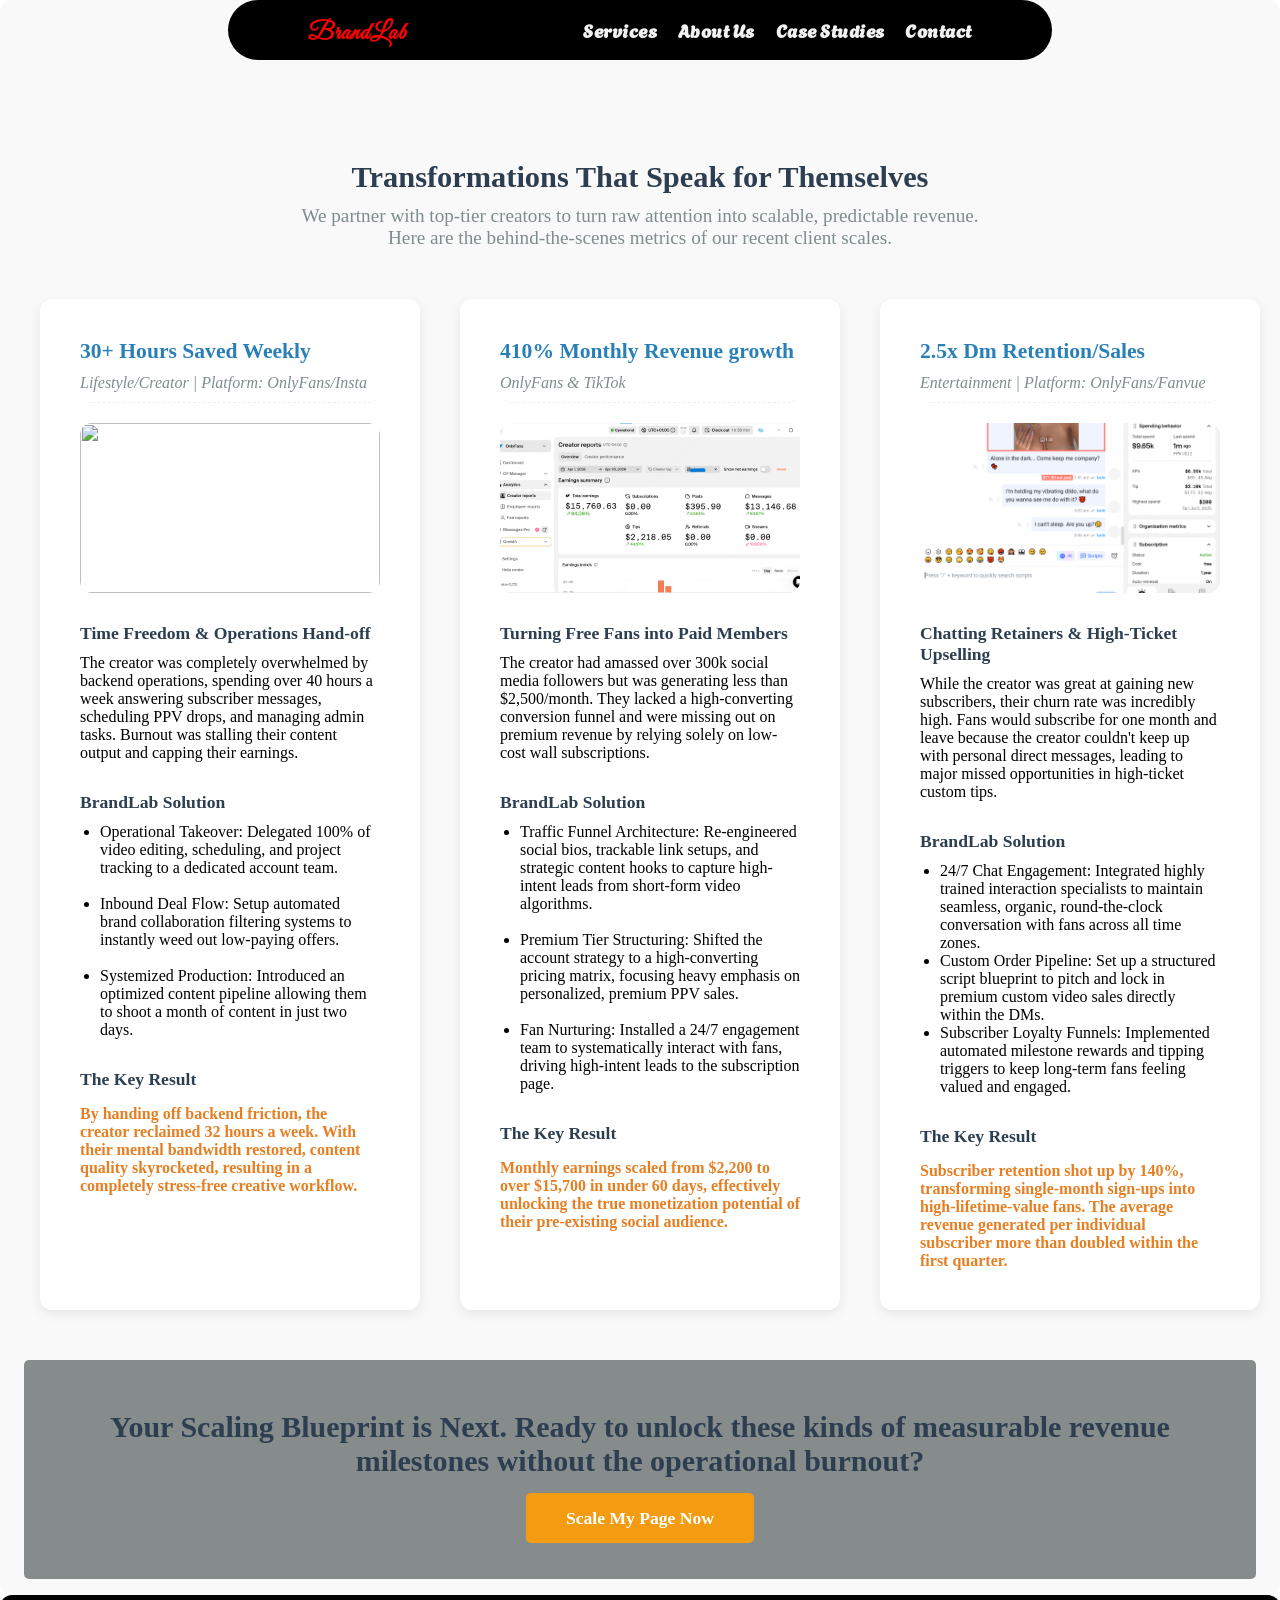
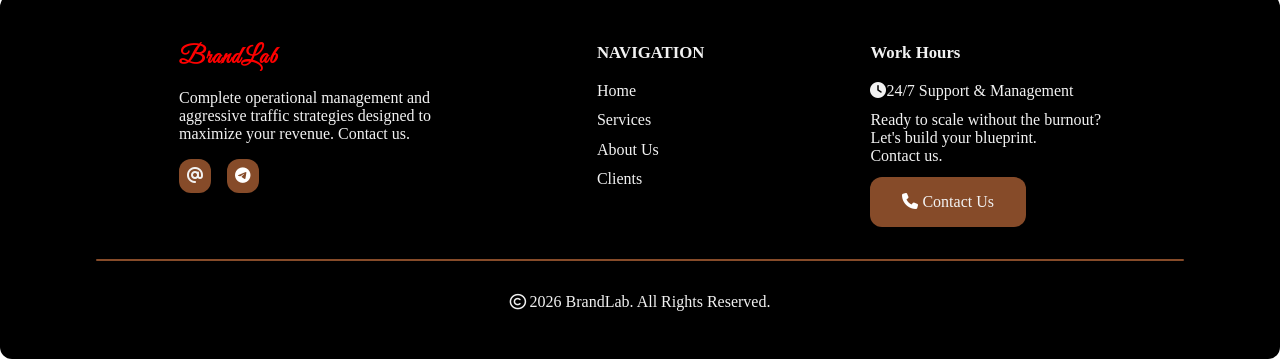
==== casestydy.html @ dfa3610f "Add files via upload" ====
<!DOCTYPE html>
<html lang="en">
  <head> 
    <meta charset="UTF-8" />
    <meta name="viewport" content="width=device-width, initial-scale=1.0" />
    <title>BrandLab Success Stories | Case Studies</title>
    <link rel="stylesheet" href="./style.css" />
    <link
      rel="stylesheet"
      href="https://cdnjs.cloudflare.com/ajax/libs/font-awesome/6.5.1/css/all.min.css"
      integrity="sha512-DTOQO9RWCH3ppGqcWaEA1BIZOC6xxalwEsw9c2QQeAIftl+Vegovlnee1c9QX4TctnWMn13TZye+giMm8e2LwA=="
      crossorigin="anonymous"
      referrerpolicy="no-referrer"
    />
    <link rel="stylesheet" href="./casestudy.css" />
  </head>
  <body>
    <section id="caseStudies" class="case-studies-main">
      <header class="the-header">
        <div class="logo-container"><h1>BrandLab</h1></div>

        <div class="navigation">
          <div class="nav-one"><a href="index.html#services">Services</a></div>
          <div class="nav-one nav-two">
            <a href="index.html#about">About Us</a>
          </div> 
          <div class="nav-one nav-three">
            <a href="#caseStudies">Case Studies</a>
          </div>
          <div class="nav-one"><a href="index.html#footer">Contact</a></div>
        </div>

        <button class="menu-toggle" id="menuToggle">
          <div class="hamburger"><i class="fa-solid fa-bars"></i></div>
        </button>
      </header>

      <div class="case-studies-header">
        <h1>Transformations That Speak for Themselves</h1>
        <p>
          We partner with top-tier creators to turn raw attention into scalable, predictable revenue. Here are the behind-the-scenes metrics of our recent client scales.
        </p>
      </div>

      <!-- Mark J. | -->

      <div class="case-study-grid">
        <div class="case-study-item">
          <h2>30+ Hours Saved Weekly</h2>
          <div class="client-meta">
            Lifestyle/Creator | Platform: OnlyFans/Insta
          </div>

          <div class="img-container">
            <img src="./images/creator Relief.jpg" alt="" />
          </div>

          <h3>Time Freedom & Operations Hand-off</h3>
          <p>
            The creator was completely overwhelmed by backend operations, spending over 40 hours a week answering subscriber messages, scheduling PPV drops, and managing admin tasks. Burnout was stalling their content output and capping their earnings.
          </p>

          <h3>BrandLab Solution</h3>
          <ul>
            <li>
              Operational Takeover: Delegated 100% of video editing, scheduling, and project tracking to a dedicated account team.
            </li> <br>
            <li>
              Inbound Deal Flow: Setup automated brand collaboration filtering systems to instantly weed out low-paying offers.
            </li><br>
            <li>
              Systemized Production: Introduced an optimized content pipeline allowing them to shoot a month of content in just two days.
            </li>
          </ul>

          <h3>The Key Result</h3>
          <p class="key-result">
            By handing off backend friction, the creator reclaimed 32 hours a week. With their mental bandwidth restored, content quality skyrocketed, resulting in a completely stress-free creative workflow.
          </p>
        </div>

        <!-- David L. |  -->

        <div class="case-study-item">
          <h2>410% Monthly Revenue growth</h2>
          <div class="client-meta">
            OnlyFans & TikTok
          </div>

          <div class="img-container">
            <img src="./images/SALES APRIL 15k.png" alt="" />
          </div>

          <h3>Turning Free Fans into Paid Members</h3>
          <p>
            The creator had amassed over 300k social media followers but was generating less than $2,500/month. They lacked a high-converting conversion funnel and were missing out on premium revenue by relying solely on low-cost wall subscriptions.
          </p>

          <h3>BrandLab Solution</h3>
          <ul>
            <li>
              Traffic Funnel Architecture: Re-engineered social bios, trackable link setups, and strategic content hooks to capture high-intent leads from short-form video algorithms.
            </li> <br>
            <li>
              Premium Tier Structuring: Shifted the account strategy to a high-converting pricing matrix, focusing heavy emphasis on personalized, premium PPV sales.
            </li> <br>
            <li>
              Fan Nurturing: Installed a 24/7 engagement team to systematically interact with fans, driving high-intent leads to the subscription page.
            </li>
          </ul>

          <h3>The Key Result</h3>
          <p class="key-result">
            Monthly earnings scaled from $2,200 to over $15,700 in under 60 days, effectively unlocking the true monetization potential of their pre-existing social audience.
          </p>
        </div>

        <!-- Sarah K. |  -->

        <div class="case-study-item">
          <h2>2.5x Dm Retention/Sales</h2>
          <div class="client-meta">
            Entertainment | Platform: OnlyFans/Fanvue
          </div>

          <div id="image-holder" class="img-container">
            <img src="./images/Whale 4 9k.png" alt="" />
          </div>

          <h3>Chatting Retainers & High-Ticket Upselling</h3>
          <p>
            While the creator was great at gaining new subscribers, their churn rate was incredibly high. Fans would subscribe for one month and leave because the creator couldn't keep up with personal direct messages, leading to major missed opportunities in high-ticket custom tips.
          </p>

          <h3>BrandLab Solution</h3>
          <ul>
            <li>
              24/7 Chat Engagement: Integrated highly trained interaction specialists to maintain seamless, organic, round-the-clock conversation with fans across all time zones.
            </li>
            <li>
              Custom Order Pipeline: Set up a structured script blueprint to pitch and lock in premium custom video sales directly within the DMs.
            </li>

            <li>
              Subscriber Loyalty Funnels: Implemented automated milestone rewards and tipping triggers to keep long-term fans feeling valued and engaged.
            </li>
          </ul>

          <h3>The Key Result</h3>
          <p class="key-result">
            Subscriber retention shot up by 140%, transforming single-month sign-ups into high-lifetime-value fans. The average revenue generated per individual subscriber more than doubled within the first quarter.
          </p>
        </div>
      </div>

      <section class="final-cta-section">
        <div class="container">
          <h2
            class="final-cta-heading"
            style="color: #2c3e50; margin-bottom: 10px"
          >
            Your Scaling Blueprint is Next. Ready to unlock these kinds of measurable revenue milestones without the operational burnout?
          </h2>
          <p
            class="final-cta-text"
            style="font-size: 1.1em; margin-bottom: 30px"
          >
 
          </p>
          <a
            href="https://t.me/inthenameofKADE"
            target="_blank"
            class="button-primary"
            style="
              background-color: #f39c12;
              color: white;
              padding: 15px 40px;
              font-size: 1.1em;
              font-weight: bold;
              text-decoration: none;
              border-radius: 5px;
            "
          >
            Scale My Page Now
          </a>
        </div>
      </section>
    </section>
    <section id="footer" class="footer-section">
      <div class="footer-top">
        <div class="row-one">
          <div class="footer-logo">
            <h1>BrandLab</h1>
          </div>

          <div class="footer-link">
            <p>
              Complete operational management and <br> aggressive traffic strategies designed to <br> maximize your revenue. Contact us.
            </p>
          </div>

          <div class="socials">
            <div class="social">
              <a
                href="https://mail.google.com/mail/?view=cm&fs=1&to=thebrandlab.us@gmail.com"
                target="_blank"
              >
                <i class="fa-solid fa-at"></i
              ></a>
            </div>
            <div class="social">
              <a href="https://t.me/inthenameofKADE" target="_blank"><i class="fa-brands fa-telegram" style="color: #ffffff"></i></a>
            </div>
          </div>
        </div>

        <div id="row-two-ms" class="row-two">
          <div class="row-top-h1"><h1>NAVIGATION</h1></div>
          <div class="footer-link"><a href="index.html#home">Home</a></div>
          <div class="footer-link">
            <a href="index.html#services">Services</a>
          </div>
          <div class="footer-link"><a href="index.html#about">About Us</a></div>
          <div class="footer-link"><a href="#success-stories">Clients</a></div>
        </div>

        <div class="row-two">
          <div class="row-top-h1"><h1>Work Hours</h1></div>
          <div class="footer-link">
            <p><i class="fa-solid fa-clock"></i>24/7 Support & Management</p>
          </div>
          <div class="footer-link">
            <p>
              Ready to scale without the burnout? <br> Let's build your blueprint.
              <br />Contact us.
            </p>
          </div>
          <div class="footer-link row-two-button">
            <a href="https://t.me/inthenameofKADE" target="_blank"
              ><i class="fa-solid fa-phone" style="color: #ffffff"></i> Contact
              Us</a>
          </div>
        </div>
      </div>

      <div class="footer-horizontal-line"></div>

      <div class="footer-bottom">
        <p class="footer-link">
          <i class="fa-regular fa-copyright"></i> 2026 BrandLab. All Rights
          Reserved.
        </p>
      </div>
    </section>
    <script src="./script.js"></script>
  </body>
</html>
---- style.css ----
@import url("https://fonts.googleapis.com/css2?family=Great+Vibes&display=swap");
@import url("https://fonts.googleapis.com/css2?family=Agbalumo&display=swap");
@import url("https://fonts.googleapis.com/css2?family=Jim+Nightshade&display=swap");
@import url("https://fonts.googleapis.com/css2?family=Metal+Mania&display=swap");

/* --- New Keyframes for Section Entrance --- */
@keyframes sectionFadeInUp {
  0% {
    opacity: 0;
    transform: translateY(30px);
  }
  100% {
    opacity: 1;
    transform: translateY(0);
  }
}

.our-services-section,
.about-us-section,
.call-to-action-section,
.clients-section,
.final-cta-section,
.footer-section {
  opacity: 0;
  transition: opacity 0s, transform 0s;
}

.js-animate-in {
  animation-name: sectionFadeInUp !important;
  animation-duration: 1s;
  animation-fill-mode: forwards;
  animation-timing-function: ease-out;
  opacity: 1;
}

* {
  box-sizing: border-box;
  border-radius: 0.75rem;
  padding: 0;
  margin: 0;
}
html {
  scroll-behavior: smooth;
}
.the-header {
  padding: 0.7rem 5rem;
  height: auto;
  display: flex;
  flex-direction: row;
  justify-content: center;
  align-items: center;
  column-gap: 11rem;
  border: none;
  border-radius: 3rem;
  z-index: 2;
  background-color: rgba(0, 0, 0, 1);
}

.menu-toggle {
  display: none;
}

.logo-container h1 {
  color: red;
  font-family: "Great Vibes", cursive;
  letter-spacing: 1px;
  padding-top: 0.5rem;
}

.navigation {
  display: flex;
  flex-direction: row;
  justify-content: start;
  align-items: center;
  column-gap: 1.3rem;
}

.nav-one a {
  font-family: "Agbalumo", system-ui;
  text-decoration: none;
  font-weight: 700;
  font-size: 1.1rem;
  color: #f2f2f2;
  letter-spacing: 0.5px;
}

.nav-one a:hover {
  color: #d93a3a;
  border: 1px solid #f2f2f2;
  padding: 0.5rem;
}

.nav-one a:active {
  color: burlywood;
}

.menu-toggle {
  display: none;
}

.hero-section {
  width: 100%;
  min-height: 100vh;
  background-image: url(./images/HeroImage.jpg);
  background-size: cover;
  background-position: center;
  background-repeat: no-repeat;
  display: flex;
  flex-direction: column;
  justify-content: start;
  align-items: center;
}

.hero-overlay {
  width: 100%;
  height: 100vh;
  display: flex;
  flex-direction: column;
  justify-content: center;
  align-items: start;
  padding: 0 6rem;
  background-color: rgba(0, 0, 0, 0.1);
}

.hero-overlay h1 {
  font-size: 2.7rem;
  text-shadow: 1px 2px 1px rgba(255, 255, 255, 0.2);
  font-family: "Metal Mania", system-ui;
}

.hero-overlay p {
  font-size: 1.2rem;
  text-shadow: 3px 3px 2px rgba(0, 0, 0, 1);
  color: white;
  font-family: "Agbalumo", system-ui;
}

.hero-contents {
  width: 100%;
  height: auto;
  display: flex;
  flex-direction: column;
  justify-content: start;
  align-items: flex-start;
  row-gap: 2rem;
}

.hero-contents a {
  width: fit-content;
  padding: 1.5rem;
  background-color: rgba(0, 0, 0);
  color: #f2f2f2;
  font-weight: 700;
  font-size: 1rem;
  text-decoration: none;
  border-radius: 2rem;
}
.hero-contents a:hover {
  background-color: rgba(0, 0, 0);
  color: #797977;
}

.our-services-section {
  width: 100%;
  min-height: 100vh;
  height: auto;
  display: flex;
  flex-direction: column;
  justify-content: start;
  align-items: start;
  padding: 4rem;
  row-gap: 2.5rem;
  z-index: 1000;
}

.our-services-head-and-para {
  width: 100%;
  height: auto;
  justify-items: center;
}

.our-services-heading {
  color: #4b5563;
  font-size: 4rem;
  padding-bottom: 1rem;
}

.our-services-paragragh {
  font-size: 2rem;
  letter-spacing: 1px;
  font-weight: 700;
}

.services-cards {
  height: auto;
  display: flex;
  flex-direction: row;
  justify-content: space-between;
  align-items: start;
}

.first-card {
  width: 32%;
  height: auto;
  display: flex;
  flex-direction: column;
  justify-content: start;
  align-items: center;
  text-align: center;
  row-gap: 1rem;
  padding: 2rem 1rem;
  border: 1px solid blue;
  background-color: #ffffff;
  box-shadow: 0 4px 6px -1px rgba(0, 0, 0, 0.1),
    0 2px 4px -2px rgba(0, 0, 0, 0.1);
  border: 2px solid transparent;
  transition: box-shadow 0.3s, border-color 0.3s, transform 0.3s;
}

.first-card:hover {
  border: 1px solid red;
}

.first-card-img-container {
  width: 350px;
  height: 250px;
}

.first-card-img-container img {
  width: 100%;
  height: 100%;
}

.first-card h1 {
  font-size: 1.35rem;
  font-weight: 700;
}

.first-card p {
  color: #4b5563;
}

.direct {
  width: 100%;
  display: flex;
  flex-direction: row;
  justify-content: center;
}

.our-services-section a {
  text-decoration: none;
  padding: 1rem;
  background-color: red;
  color: #f2f2f2;
  font-weight: 700;
  justify-content: center;
  align-items: ce;
}

.our-services-section a:hover {
  background-color: #d93a3a;
  color: #000;
}

.service-card {
  display: flex;
  flex-direction: column;
  justify-content: start;
  align-items: center;
  padding: 1.5rem;
  background-color: #ffffff;
  box-shadow: 0 4px 6px -1px rgba(0, 0, 0, 0.1),
    0 2px 4px -2px rgba(0, 0, 0, 0.1);
  border: 2px solid transparent;
  transition: box-shadow 0.3s, border-color 0.3s, transform 0.3s;
}

.icon-container {
  height: 100%;
  padding-top: 1rem;
  width: 350px;
  height: 250px;
}

.icon-container img {
  width: 100%;
  height: 100%;
}
.service-card:hover {
  box-shadow: 0 20px 25px -5px rgba(0, 0, 0, 0.1),
    0 10px 10px -5px rgba(0, 0, 0, 0.04);
  border-color: #ef4444;
}

.about-us-section {
  width: 100%;
  height: 100vh;
  padding: 8rem 6rem;
  display: flex;
  flex-direction: row;
  justify-content: start;
  align-items: center;
  column-gap: 6rem;
}

.about-us-left-card {
  display: flex;
  flex-direction: column;
  justify-content: start;
  align-items: start;
  row-gap: 1rem;
}

.image-container {
  width: 450px;
  height: 330px;
  padding-top: 2rem;
}

.image-container img {
  width: 100%;
  height: 100%;
}

.call-to-action-section {
  width: 100%;
  height: 100vh;
  display: flex;
  flex-direction: row;
  justify-content: space-between;
  align-items: start;
  padding: 6rem;
  column-gap: 3rem;
}

.image-holder {
  width: 1500px;
  height: 450px;
}

.image-holder img {
  width: 100%;
  height: 100%;
}

.right-side-cta {
  height: 100%;
  display: flex;
  flex-direction: column;
  justify-content: start;
  align-items: start;
  padding-top: 4rem;
  row-gap: 2rem;
}

.right-side-cta h1 {
  font-size: 2.1rem;
  color: blue;
  font-weight: 800;
}

.right-side-cta p {
  color: #000;
}

.two-bouttons a {
  padding: 1rem;
  background-color: blue;
  color: #f2f2f2;
  text-decoration: none;
  font-weight: 700;
}

.two-bouttons a:hover {
  background-color: #d9bd89;
  color: #000;
}

.clients-section {
  display: flex;
  flex-direction: column;
  justify-content: start;
  align-items: center;
  row-gap: 2rem;
  width: 100%;
  height: auto;
  background-color: #f2f2f2;
  border-radius: 8px;
  box-shadow: 0 4px 8px rgba(0, 0, 0, 0.1);
  text-align: center;
  padding: 4rem 0;
}

.clients-section h2 {
  height: auto;
  font-size: 2.5em;
  color: #333;
  margin-bottom: 30px;
  display: inline-block;
  padding-bottom: 10px;
}

.clients-carousel-container {
  width: 100%;
  height: auto;
  overflow: hidden;
  padding: 20px 0;
}

.clients-carousel {
  display: inline-block;
  animation: autoscroll-horizontal 30s linear infinite;
}

.clients-carousel-container:hover .clients-carousel {
  animation-play-state: paused;
}

.client-card {
  display: inline-block;
  width: 350px;
  margin: 0 15px;
  background-color: #f9f9f9;
  border: 1px solid #eee;
  border-radius: 8px;
  box-shadow: 0 2px 4px rgba(0, 0, 0, 0.05);
  text-align: center;
  padding: 1rem 2rem;
  vertical-align: top;
}

.client-card img {
  width: 100%;
  height: 200px;
  object-fit: cover;
  border-radius: 5px;
  margin-bottom: 15px;
}

.client-card h3 {
  font-size: 1rem;
  color: #555;
  margin-bottom: 8px;
  padding-top: 1rem;
}

.client-card p {
  font-size: 1rem;
  color: #777;
  line-height: 1.4;
}

.review-section {
  display: none;
}

@keyframes autoscroll-horizontal {
  0% {
    transform: translateX(0);
  }
  100% {
    transform: translateX(-100%);
  }
}

.accordion-group {
  max-width: 32rem;
  margin-top: 1rem;
}
.accordion-item {
  background-color: #ffffff;
  box-shadow: 0 4px 6px -1px rgba(0, 0, 0, 0.1),
    0 2px 4px -2px rgba(0, 0, 0, 0.1);
  border: 1px solid #e5e7eb;
  margin-bottom: 1rem;
  overflow: hidden;
}
.accordion-header {
  width: 100%;
  display: flex;
  justify-content: space-between;
  align-items: center;
  padding: 1.25rem;
  font-size: 1.125rem;
  font-weight: 600;
  color: #374151;
  background: none;
  border: none;
  cursor: pointer;
  text-align: left;
  transition: color 0.15s ease-in-out;
}
.accordion-header:hover {
  color: #ef4444;
}
.accordion-header .icon {
  color: #ef4444;
  width: 1.5rem;
  height: 1.5rem;
  transition: transform 0.3s ease-in-out;
}
.accordion-item.active .accordion-header .icon {
  transform: rotate(45deg);
}
.accordion-content {
  max-height: 0;
  overflow: hidden;
  transition: max-height 0.3s ease-in-out, padding 0.3s ease-in-out;
  padding: 0 1rem;
  background-color: #f9fafb;
  border-top: 1px solid #e5e7eb;
}
.accordion-item.active .accordion-content {
  max-height: 500px;
  padding: 0.5rem 1rem 1rem 1rem;
}
.accordion-content p {
  color: #4b5563;
  margin: 0;
}

.cta-link-primary:hover {
  background-color: #d93a3a;
  transform: translateY(-2px);
}

.final-cta-section {
  background-color: #1f2937;
  padding-top: 4rem;
  padding-bottom: 4rem;
}
.final-cta-section .container {
  text-align: center;
}
.final-cta-heading {
  font-size: 1.875rem;
  font-weight: 800;
  color: #ffffff;
  margin-bottom: 1rem;
}
.final-cta-text {
  color: #d1d5db;
  margin-bottom: 2rem;
}

.cta-form {
  max-width: 32rem;
  margin-left: auto;
  margin-right: auto;
  display: flex;
  flex-direction: column;
  gap: 1rem;
}
.form-input {
  width: 100%;
  padding: 1rem;
  border: none;
  box-shadow: inset 0 2px 4px 0 rgba(0, 0, 0, 0.06);
  border-radius: 0.75rem;
  outline: none;
  transition: box-shadow 0.3s;
}
.form-input:focus {
  box-shadow: 0 0 0 2px #ef4444;
}
.form-button {
  width: 100%;
  background-color: #ef4444;
  color: #ffffff;
  font-weight: 700;
  padding: 1rem;
  border: none;
  cursor: pointer;
  transition: background-color 0.3s, transform 0.3s;
  box-shadow: 0 20px 25px -5px rgba(239, 68, 68, 0.3),
    0 10px 10px -5px rgba(239, 68, 68, 0.2);
}
.form-button:hover {
  background-color: #d93a3a;
  transform: scale(1.01);
}

.main-footer {
  background-color: #111827;
  text-align: center;
  padding: 2rem 0;
}
.main-footer p {
  color: #9ca3af;
  font-size: 0.875rem;
  margin: 0;
}

.footer-section {
  width: 100%;
  max-height: 100vh;
  background-color: #000;
  padding: 3rem 6rem;
  display: flex;
  flex-direction: column;
  justify-content: start;
  align-items: start;
  row-gap: 2rem;
}

.footer-top {
  width: 100%;
  height: auto;
  display: flex;
  flex-direction: row;
  justify-content: space-around;
  align-items: start;
}

.row-one {
  display: flex;
  flex-direction: column;
  justify-content: start;
  align-items: start;
  row-gap: 1rem;
}
.footer-logo {
  color: red;
  font-family: "Great Vibes", cursive;
  letter-spacing: 1px;
}

.socials {
  display: flex;
  flex-direction: row;
  justify-content: start;
  align-items: start;
  column-gap: 1rem;
}

.social {
  background-color: #864b29;
  padding: 0.5rem;
}

.footer-link a:hover {
  color: green;
}

.social a {
  color: #f2f2f2;
}

.social:hover {
  transform: translateY(10px);
  box-shadow: 0 5px 15px rgba(135, 45, 75, 1);
  border-color: #d2b48c;
  transition: transform 0.3s ease-out, box-shadow 0.3s ease-out;
}

.row-top-h1 {
  font-size: 0.7rem;
  padding-bottom: 0.5rem;
}

.row-two {
  display: flex;
  flex-direction: column;
  justify-content: start;
  align-items: start;
  text-align: start;
  row-gap: 0.7rem;
  color: #f2f2f2;
}

.row-two a {
  color: #f2f2f2;
  text-decoration: none;
}

.row-two-button {
  background-color: #864b29;
  padding: 1rem 2rem;
}

.row-two-button:hover {
  transform: translateY(10px);
  box-shadow: 0 5px 15px rgba(135, 45, 75, 1);
  border-color: #d2b48c;
  transition: transform 0.3s ease-out, box-shadow 0.3s ease-out;
}

.footer-link {
  color: #f2f2f2;
}
.footer-horizontal-line {
  width: 100%;
  height: 2px;
  background-color: #864b29;
}

.footer-bottom {
  width: 100%;
  display: flex;
  flex-direction: row;
  justify-content: center;
  align-items: center;
}

@media screen and (max-width: 1024px) {
  .the-header {
    column-gap: 4rem;
    padding: 0.7rem 2rem;
  }

  .services-cards {
    flex-wrap: wrap;
    justify-content: center;
    gap: 2rem;
  }

  .first-card {
    width: 45%;
  }

  .image-holder {
    width: 100%;
    height: auto;
  }

  .our-services-section,
  .about-us-section,
  .call-to-action-section,
  .footer-section {
    padding: 4rem 3rem;
    height: auto;
  }
}

@media screen and (max-width: 768px) {
  html,
  body {
    overflow-x: hidden;
    width: 100%;
  }

  .the-header {
    width: 100%;
    flex-direction: row;
    justify-content: space-between;
    gap: 1rem;
    padding: 1rem 2rem;
    border-radius: 0;
  }

  .navigation {
    display: none;
    flex-wrap: wrap;
    justify-content: start;
    width: 100%;
  }

  .nav-two {
    display: none;
  }

  .nav-three {
    display: none;
  }

  .navigation.active {
    display: flex;
    animation: slideDown 0.3s ease forwards;
  }

  @keyframes slideDown {
    from {
      opacity: 0;
      transform: translateY(10px);
    }
    to {
      opacity: 1;
      transform: translateY(0);
    }
  }

  .menu-toggle {
    display: block;
    background-color: red;
    border: 1px solid #f2f2f2;
    cursor: pointer;
    color: red;
    padding: 0.8rem;
  }

  .menu-toggle .hamburger i {
    font-size: 1.8rem;
    color: #f2f2f2;
  }

  .hero-overlay {
    padding: 0 1.5rem;
    align-items: center;
    text-align: center;
  }

  .hero-contents {
    align-items: center;
  }

  .hero-overlay h1 {
    font-size: 2rem;
  }

  .our-services-section {
    padding: 3rem 1.5rem;
  }

  .our-services-heading {
    font-size: 2.5rem;
    text-align: center;
  }

  .our-services-paragragh {
    font-size: 1.2rem;
    text-align: center;
  }

  .services-cards {
    flex-direction: column;
    align-items: center;
  }

  .first-card {
    width: 100%;
    margin-bottom: 2rem;
  }

  .first-card-img-container,
  .icon-container {
    width: 100%;
    height: auto;
  }

  .about-us-section {
    flex-direction: column;
    padding: 3rem 1.5rem;
    gap: 2rem;
  }

  .image-container {
    width: 100%;
    height: auto;
    padding-top: 0;
  }

  .call-to-action-section {
    flex-direction: column-reverse;
    padding: 3rem 1.5rem;
    gap: 2rem;
  }

  .right-side-cta {
    padding-top: 0;
    align-items: center;
    text-align: center;
  }

  .final-cta-section {
    padding: 2rem 3rem;
  }

  .container h2 {
    font-size: 1.1 rem;
  }

  .clients-section {
    display: none;
  }

  .review-section {
    display: flex;
    flex-direction: column;
    justify-content: start;
    align-items: center;
    padding: 3rem;
  }

  .review-heading {
    padding-bottom: 1rem;
  }

  .client-card:hover {
    border: 1px solid red;
  }

  .clients-reviews {
    display: flex;
    flex-direction: column;
    justify-content: start;
    align-items: center;
    row-gap: 1rem;
  }

  .footer-section {
    padding: 3rem 2rem;
    display: flex;
    flex-direction: column;
    justify-content: start;
    align-items: start;
  }

  .footer-top {
    flex-direction: column;
    align-items: center;
    gap: 3rem;
  }

  .row-one,
  .row-two {
    align-items: start;
    width: 100%;
  }

  .accordion-group {
    width: 100%;
    max-width: 100%;
  }

  .final-cta-heading {
    font-size: 1.5rem;
  }
}
---- casestudy.css ----
.hero-section {
  background-image: url("./");
  background-size: cover;
  background-position: center;
  position: relative; /* Essential for the overlay to work */
}
 
.the-header {
  margin-bottom: 4rem;
  position: fixed;
  top: 0;
  z-index: 1000;
}

.case-studies-main {
  display: flex;
  flex-direction: column;
  justify-content: start;
  align-items: center;
  padding: 1rem 1.5rem;
  padding-top: 10rem;
  text-align: center;
  background-color: #f9f9f9;
}

.case-studies-header {
  margin-bottom: 50px;
}
.case-studies-header h1 {
  font-size: 1.9rem;
  color: #2c3e50; /* Primary brand color */
  margin-bottom: 10px;
}
.case-studies-header p {
  font-size: 1.2em;
  color: #7f8c8d;
  max-width: 700px;
  margin: 0 auto;
}
.case-study-grid {
  display: flex;
  flex-direction: row;
  justify-content: space-between;
  gap: 40px;
  max-width: 1200px;
  margin: 0 auto;
}
.case-study-item {
  background: white;
  box-shadow: 0 4px 12px rgba(0, 0, 0, 0.08);
  text-align: left;
  padding: 40px;
}
.case-study-item h2 {
  font-size: 1.35em;
  color: #2980b9; /* Secondary brand color for titles */
  margin-bottom: 10px;
}
.case-study-item .client-meta {
  font-style: italic;
  color: #7f8c8d;
  margin-bottom: 20px;
  border-bottom: 1px dashed #eee;
  padding-bottom: 10px;
}
.case-study-item h3 {
  font-size: 1.1rem;
  color: #2c3e50;
  margin-top: 30px;
  margin-bottom: 10px;
}

.img-container {
  width: 300px;
  height: 170px;
}

.img-container img {
  width: 100%;
  height: 100%;
  object-fit: cover;
}

.image-holder {
  width: 150px;
  height: 400px;
}

.case-study-item ul {
  list-style: disc;
  padding-left: 20px;
  margin-bottom: 20px;
}
.case-study-item .key-result {
  font-weight: bold;
  color: #e67e22; /* High-impact color for results */
  font-size: 1rem;
  margin-top: 15px;
}

.final-cta-section {
  padding: 50px 20px;
  margin-top: 50px;
  background-color: #868b8b; /* Light contrast color */
  border-radius: 5px;
}

/* Desktop Grid View */
@media (max-width: 768px) {
  .case-study-grid {
    display: flex;
    flex-direction: column;
    justify-content: start;
    align-items: start;
    gap: 40px;
    max-width: 1200px;
    margin: 0 auto;
  }
}

/* Desktop Grid View */
@media (min-width: 768px) {
  .case-study-grid {
    grid-template-columns: repeat(3, 1fr);
  }
  .case-study-item {
    min-height: 750px; /* Ensures cards are roughly the same height */
  }
}
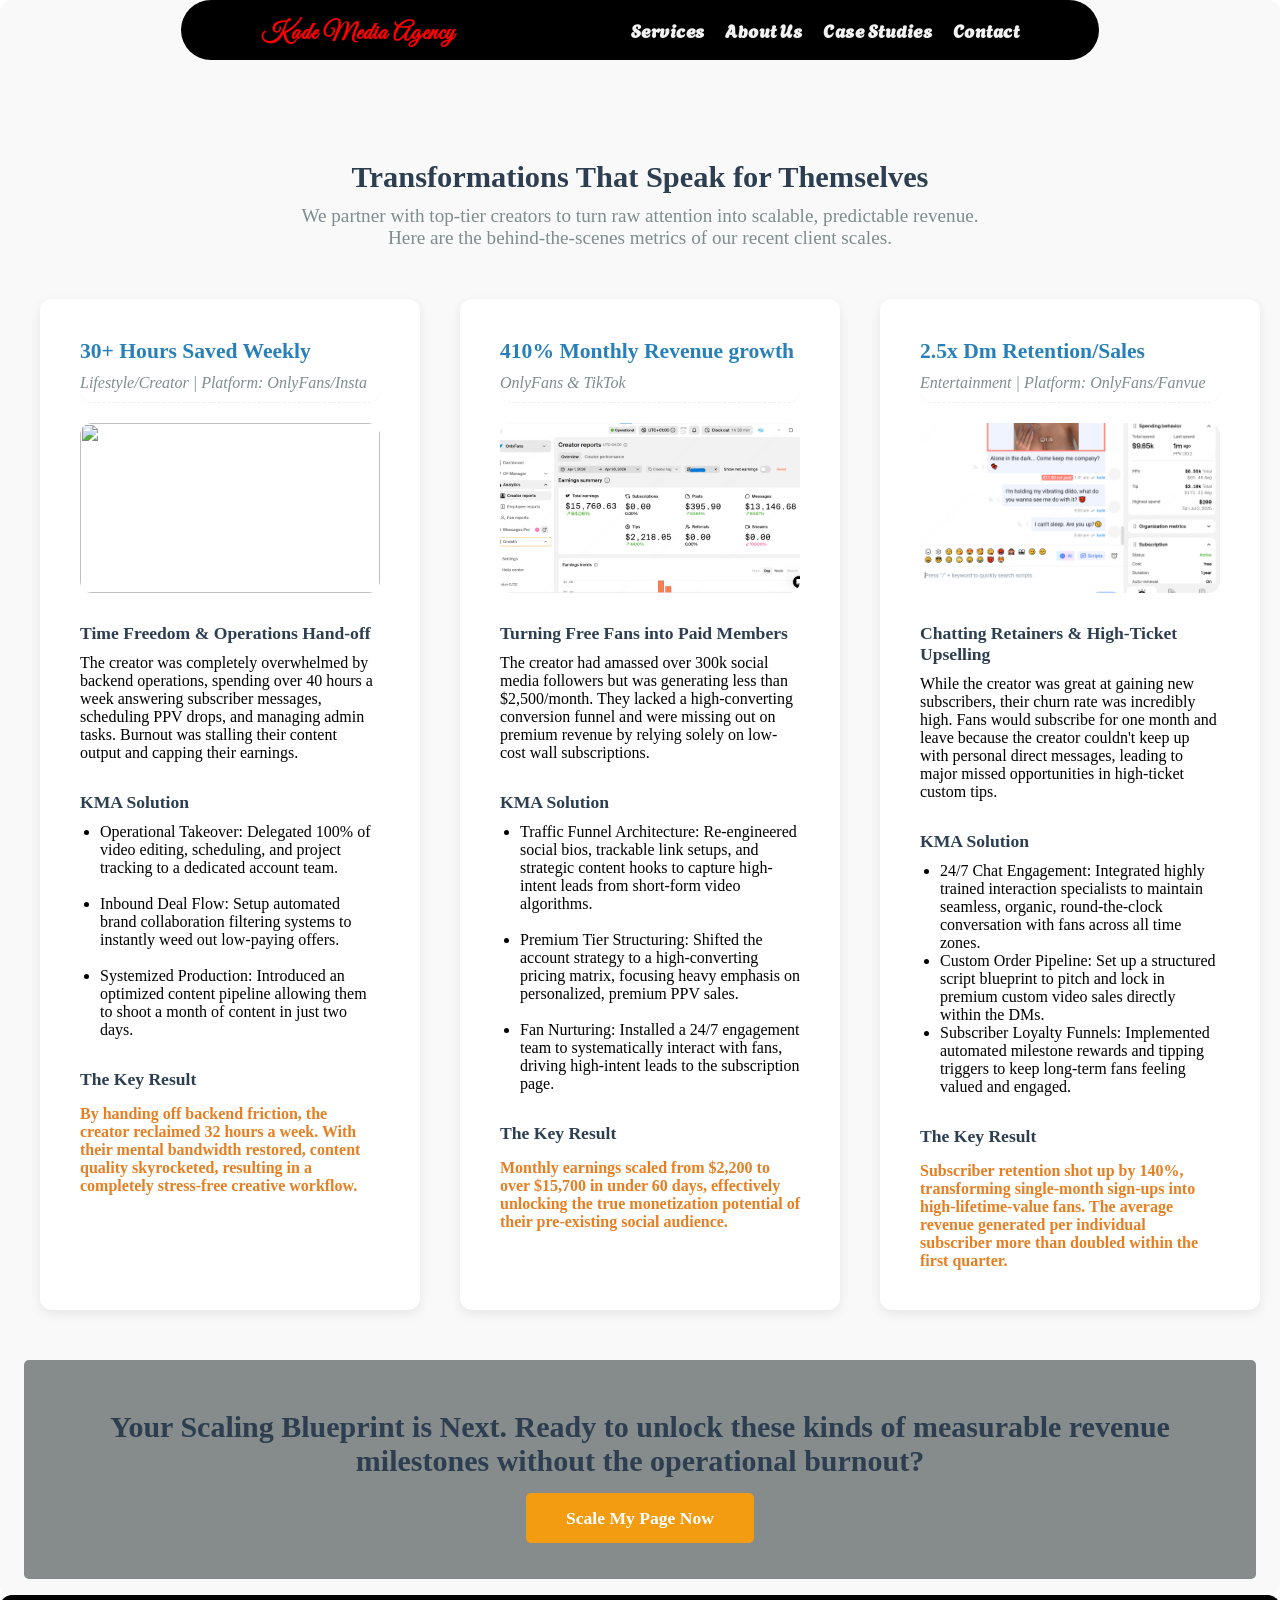
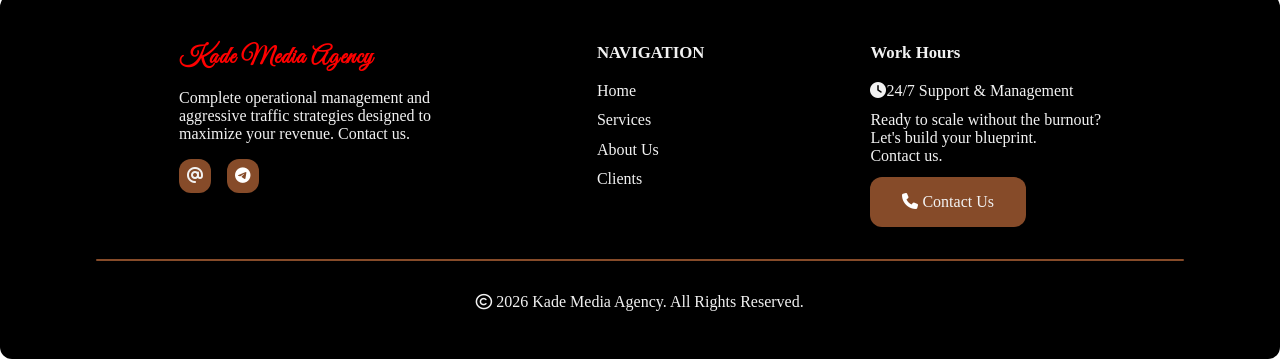
==== commit be810192: "Add files via upload" ====
--- a/casestydy.html
+++ b/casestydy.html
@@ -17,7 +17,7 @@
   <body>
     <section id="caseStudies" class="case-studies-main">
       <header class="the-header">
-        <div class="logo-container"><h1>BrandLab</h1></div>
+        <div class="logo-container"><h1>Kade Media Agency</h1></div>
 
         <div class="navigation">
           <div class="nav-one"><a href="index.html#services">Services</a></div>
@@ -60,7 +60,7 @@
             The creator was completely overwhelmed by backend operations, spending over 40 hours a week answering subscriber messages, scheduling PPV drops, and managing admin tasks. Burnout was stalling their content output and capping their earnings.
           </p>
 
-          <h3>BrandLab Solution</h3>
+          <h3>KMA Solution</h3>
           <ul>
             <li>
               Operational Takeover: Delegated 100% of video editing, scheduling, and project tracking to a dedicated account team.
@@ -96,7 +96,7 @@
             The creator had amassed over 300k social media followers but was generating less than $2,500/month. They lacked a high-converting conversion funnel and were missing out on premium revenue by relying solely on low-cost wall subscriptions.
           </p>
 
-          <h3>BrandLab Solution</h3>
+          <h3>KMA Solution</h3>
           <ul>
             <li>
               Traffic Funnel Architecture: Re-engineered social bios, trackable link setups, and strategic content hooks to capture high-intent leads from short-form video algorithms.
@@ -132,7 +132,7 @@
             While the creator was great at gaining new subscribers, their churn rate was incredibly high. Fans would subscribe for one month and leave because the creator couldn't keep up with personal direct messages, leading to major missed opportunities in high-ticket custom tips.
           </p>
 
-          <h3>BrandLab Solution</h3>
+          <h3>KMA Solution</h3>
           <ul>
             <li>
               24/7 Chat Engagement: Integrated highly trained interaction specialists to maintain seamless, organic, round-the-clock conversation with fans across all time zones.
@@ -190,7 +190,7 @@
       <div class="footer-top">
         <div class="row-one">
           <div class="footer-logo">
-            <h1>BrandLab</h1>
+            <h1>Kade Media Agency</h1>
           </div>
 
           <div class="footer-link">
@@ -247,7 +247,7 @@
 
       <div class="footer-bottom">
         <p class="footer-link">
-          <i class="fa-regular fa-copyright"></i> 2026 BrandLab. All Rights
+          <i class="fa-regular fa-copyright"></i> 2026 Kade Media Agency. All Rights
           Reserved.
         </p>
       </div>
